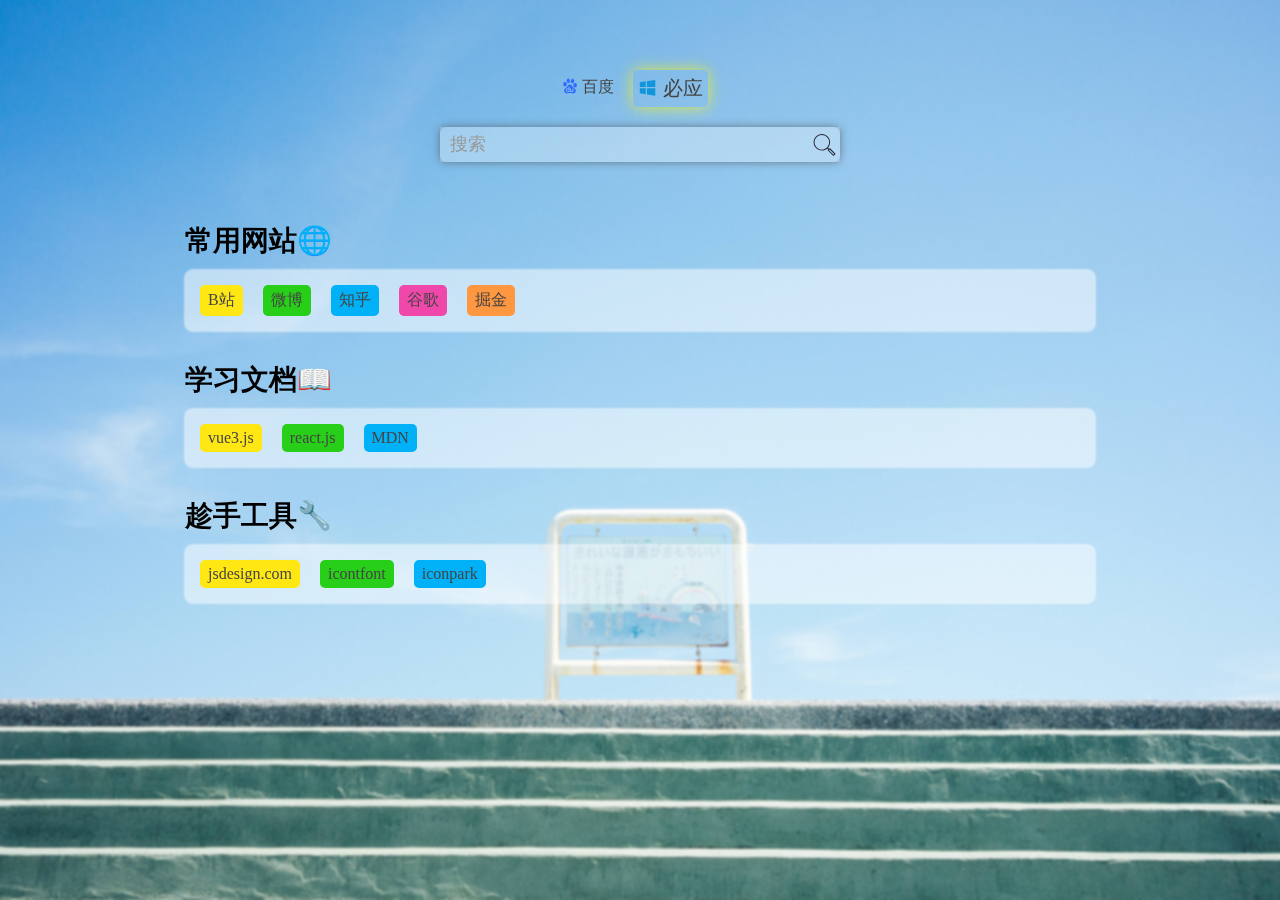
==== index.html @ 256f551b "css导航" ====
<!DOCTYPE html>
<html lang="zh">

<head>
    <meta charset="UTF-8">
    <meta http-equiv="X-UA-Compatible" content="IE=edge">
    <meta name="viewport" content="width=device-width, initial-scale=1.0">
    <title>导航页面</title>
    <link rel="stylesheet" href="css/style.css">
    <script src="./css/nav-demo-font/iconfont.js"></script>
</head>

<body>
    <div id="page">
        <header>
            <div class="search-type">
                <div class="search-tab">
                    <svg class="icon" aria-hidden="true">
                        <use xlink:href="#icon-baidu"></use>
                    </svg>
                    百度
                </div>
                <div class="search-tab active">
                    <svg class="icon" aria-hidden="true">
                        <use xlink:href="#icon-ms"></use>
                    </svg>
                    必应
                </div>
            </div>
            <div class="search-ipt">
                <input type="text" placeholder="搜索">
                <svg class="icon" aria-hidden="true">
                    <use xlink:href="#icon-search"></use>
                </svg>
            </div>
        </header>
        <main>
            <ul class="container">
                <li class="list">
                    <h2>常用网站🌐</h2>
                        <ul class="panel">
                            <li class="tag color-1">B站</li> 
                            <li class="tag color-2">微博</li>
                            <li class="tag color-3">知乎</li>
                            <li class="tag color-1">谷歌</li> 
                            <li class="tag color-2">掘金</li>
                        </ul>
                </li>
                <li class="list">
                    <h2>学习文档📖</h2>
                        <ul class="panel">
                            <li class="tag color-4">vue3.js</li> 
                            <li class="tag color-5">react.js</li>
                            <li class="tag color-1">MDN</li>
                        </ul>
                </li>
                <li class="list">
                    <h2>趁手工具🔧</h2>
                        <ul class="panel">
                            <li class="tag color-2">jsdesign.com</li> 
                            <li class="tag color-3">icontfont</li>
                            <li class="tag color-4">iconpark</li>
                        </ul>
                </li>
            </ul>
        </main>
    </div>
</body>

</html>
---- css/style.css ----
/* 清除默认样式 */
* {
    padding: 0;
    margin: 0;
    box-sizing: border-box;
}
ul,li {
    list-style: none;
}
body {
    font: 14px/1.5;
    color: #444;
    background: url(../assert/blue.jpg) center center no-repeat;
    min-height: 100vh;
    background-size: cover;
    backdrop-filter: blur(1px);
}
/* 引入svg的样式 */
.icon {
    width: 1em; height: 1em;
    vertical-align: -0.15em;
    fill: currentColor;
    overflow: hidden;
 }

 #page {
     max-width: 950px;
     margin: 0 auto;
     /* border: 1px solid #ccc; */
     padding: 20px;
 }

 header {
     margin-top: 50px;
     display: flex;
     flex-direction: column;
     align-items: center;
     /* border: rgb(26, 201, 119) 1px solid; */
 }
 .search-type {
     display: flex;
     /* 百度和必应-水平对齐 */
 }
 .search-tab {
     padding: 7px 4px;
     margin-right: 15px;
     border-radius: 5px;
     font-size: 16px;
 }
 .search-tab.active {
    box-shadow: 0 0 15px 0 rgba(255, 251, 3, 0.7);
    font-size: 20px;
    padding: 5px 5px;
    /* 突出变化 */
 }
 .search-ipt {
    position: relative;
    background-color: rgba(255, 255, 255, 0.3);
    margin-top: 20px;
    font-size: 25px;
    display: flex;
 }
 .search-ipt .icon {
    position: absolute;
    z-index: 1;
    /* width: 20px;
    height: 20px; */
    right: 3px;
    /* top: 8px; */
    top: 50%;
    transform: translateY(-50%);
    margin-left: 10px;
    overflow: hidden;
 }
 .search-ipt>input {
     width: 400px;
     line-height: 35px;
     border-radius: 5px;
     box-shadow: 0 0 8px 0 rgba(71, 69, 69, 0.6);
     border: none;
     outline: none;
     font-size: 18px;
     padding: 0 30px 0 10px;
     background-color: transparent;
     border-radius: 6px;
 }
 .search-ipt > input:focus {
    width: 550px;
    transition: all .3s;
}
 .search-ipt>input::placeholder {
     color: #999;
 }


 main {
     margin-top: 60px;
     /* display: flex; */

 }
 h2 {
     color: rgb(0, 0, 0);
     font-size: 28px;
     margin-top: 30px;
 }
main .panel {
     background: rgba(255, 255, 255, 0.5);
     box-shadow: 0 0 3px 0 white;
     /* backdrop-filter: blur(3px); */
     border-radius: 8px;
     display: flex;
     flex-wrap: wrap;
     padding: 5px 5px;
     margin-top: 10px;
 }
 .tag {
     padding: 5px 8px;
     margin: 10px 10px;
     border-radius: 5px;
 }
 .tag:nth-child(5n+1) {
     background-color: rgb(255, 231, 20);
 }
 .tag:nth-child(5n+2) {
    background-color: rgb(39, 207, 24);
}
.tag:nth-child(5n+3) {
    background-color: rgb(0, 177, 247);
}
.tag:nth-child(5n+4) {
    background-color: rgb(240, 72, 170);
}
.tag:nth-child(5n+5) {
    background-color: rgb(255, 150, 64);
}
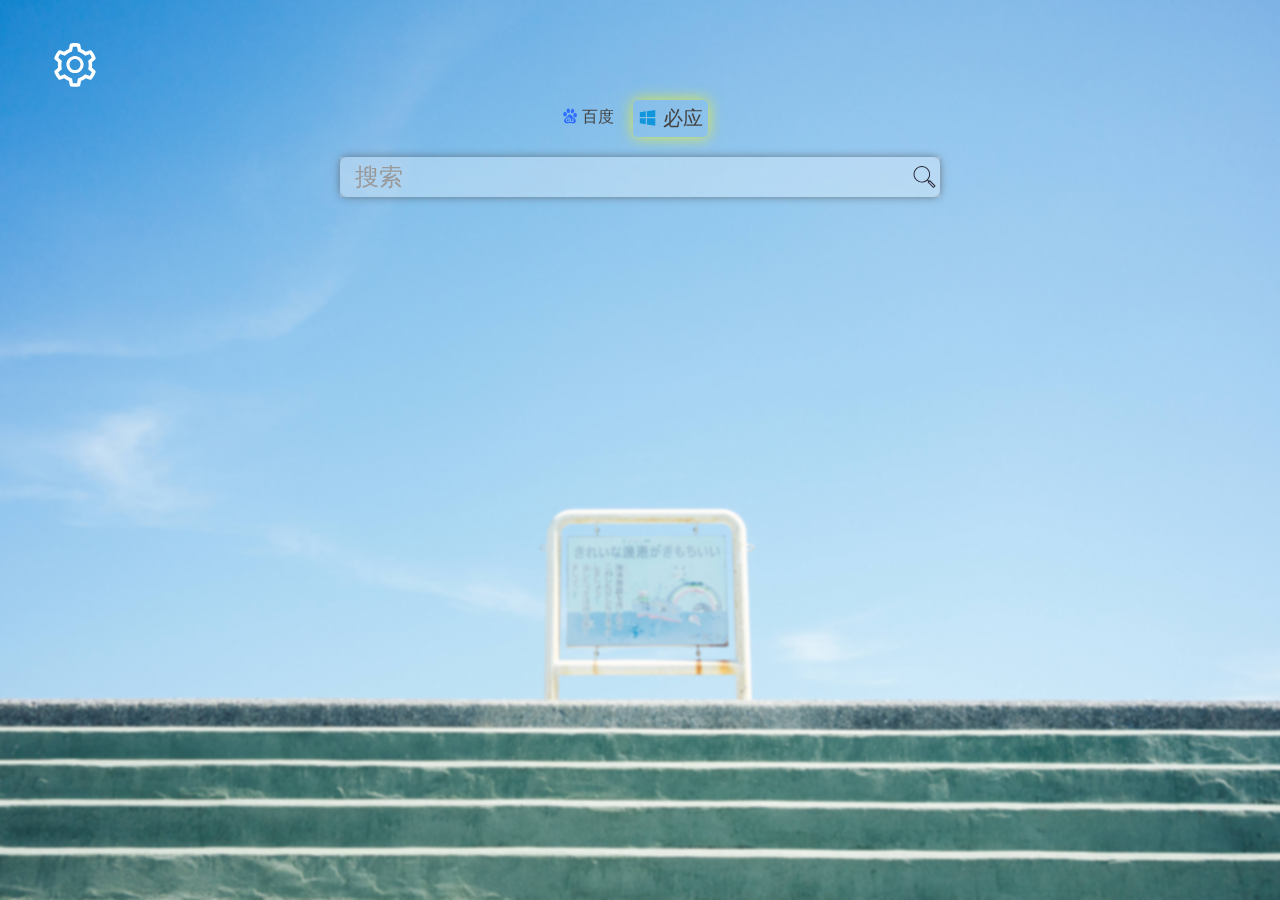
==== commit 82a62a3e: "JS动态页面" ====
--- a/index.html
+++ b/index.html
@@ -7,20 +7,20 @@
     <meta name="viewport" content="width=device-width, initial-scale=1.0">
     <title>导航页面</title>
     <link rel="stylesheet" href="css/style.css">
-    <script src="./css/nav-demo-font/iconfont.js"></script>
+    <script src="./css/iconfont/iconfont.js"></script>
 </head>
 
-<body>
+<body class="preview">
     <div id="page">
         <header>
             <div class="search-type">
-                <div class="search-tab">
+                <div data-type="baidu" class="search-tab">
                     <svg class="icon" aria-hidden="true">
                         <use xlink:href="#icon-baidu"></use>
                     </svg>
                     百度
                 </div>
-                <div class="search-tab active">
+                <div data-type="bing" class="search-tab active">
                     <svg class="icon" aria-hidden="true">
                         <use xlink:href="#icon-ms"></use>
                     </svg>
@@ -29,42 +29,84 @@
             </div>
             <div class="search-ipt">
                 <input type="text" placeholder="搜索">
-                <svg class="icon" aria-hidden="true">
+                <svg class="icon icon-search" aria-hidden="true">
                     <use xlink:href="#icon-search"></use>
                 </svg>
             </div>
         </header>
+        <div id="setting">
+            <svg class="icon icon-setting" aria-hidden="true">
+                <use xlink:href="#icon-setting"></use>
+            </svg>
+            <svg class="icon icon-back" aria-hidden="true">
+                <use xlink:href="#icon-fanhui"></use>
+            </svg>
+        </div>
+        <div class="plus">
+            <svg class="icon icon-plus" aria-hidden="true">
+                <use xlink:href="#icon-plus"></use>
+            </svg>
+        </div>
         <main>
-            <ul class="container">
-                <li class="list">
-                    <h2>常用网站🌐</h2>
-                        <ul class="panel">
-                            <li class="tag color-1">B站</li> 
-                            <li class="tag color-2">微博</li>
-                            <li class="tag color-3">知乎</li>
-                            <li class="tag color-1">谷歌</li> 
-                            <li class="tag color-2">掘金</li>
-                        </ul>
+            <ul class="list">
+                <li class="item">
+                    <h2>常用网站</h2>
+                    <!-- <svg class="icon-del" aria-hidden="true">
+                        <use xlink:href="#icon-del"></use>
+                    </svg> -->
+                    <ul class="panel">
+                        <li class="tag">B站</li>
+                        <li class="tag">知乎</li>
+                    </ul>
                 </li>
-                <li class="list">
-                    <h2>学习文档📖</h2>
-                        <ul class="panel">
-                            <li class="tag color-4">vue3.js</li> 
-                            <li class="tag color-5">react.js</li>
-                            <li class="tag color-1">MDN</li>
-                        </ul>
-                </li>
-                <li class="list">
-                    <h2>趁手工具🔧</h2>
-                        <ul class="panel">
-                            <li class="tag color-2">jsdesign.com</li> 
-                            <li class="tag color-3">icontfont</li>
-                            <li class="tag color-4">iconpark</li>
-                        </ul>
+                <li class="item">
+                    <h2>学习文档</h2>
+                    <!-- <svg class="icon del" aria-hidden="true">
+                        <use xlink:href="#icon-del"></use>
+                    </svg> -->
+                    <ul class="panel">
+                        <li class="tag">vue3.js</li>
+                        <li class="tag">react.js</li>
+                        <li class="tag">MDN</li>
+                    </ul>
                 </li>
             </ul>
         </main>
+        <div class="model model1">
+            <h3>输入分类</h3>
+            <div class="field">
+                <input class="modelipt1" type="text" placeholder="输入分类名称" value="">
+            </div>
+            <div class="lyt">
+                <div class="btn confirm">确定</div>
+                <div class="btn cancel">取消</div>
+            </div>
+        </div>
+        <div class="model model2">
+            <h3>输入分类</h3>
+            <div class="field">
+                <input class="modelipt2" type="text" placeholder="输入分类名称" value="">
+            </div>
+            <div class="lyt">
+                <div class="btn confirm">确定</div>
+                <div class="btn cancel">取消</div>
+            </div>
+        </div>
+        <div class="model model3">
+            <h3>添加网站</h3>
+            <div class="field">
+                <input class="site-name" type="text" placeholder="网站名称">
+            </div>
+            <div class="field">
+                <input class="site-url" type="text" placeholder="网站地址">
+            </div>
+            <div class="lyt">
+                <div class="btn confirm">确定</div>
+                <div class="btn cancel">取消</div>
+            </div>
+        </div>
     </div>
+    <script src="js/main.js"></script>
 </body>
 
 </html>--- a/css/style.css
+++ b/css/style.css
@@ -12,55 +12,62 @@
     color: #444;
     background: url(../assert/blue.jpg) center center no-repeat;
     min-height: 100vh;
+    min-width: 100vh;
     background-size: cover;
     backdrop-filter: blur(1px);
-}
+    min-width: 350px
+}
+
 /* 引入svg的样式 */
 .icon {
-    width: 1em; height: 1em;
+    width: 1em;
+    height: 1em;
     vertical-align: -0.15em;
     fill: currentColor;
     overflow: hidden;
- }
-
- #page {
-     max-width: 950px;
-     margin: 0 auto;
-     /* border: 1px solid #ccc; */
-     padding: 20px;
- }
-
- header {
-     margin-top: 50px;
-     display: flex;
-     flex-direction: column;
-     align-items: center;
-     /* border: rgb(26, 201, 119) 1px solid; */
- }
- .search-type {
-     display: flex;
-     /* 百度和必应-水平对齐 */
- }
- .search-tab {
-     padding: 7px 4px;
-     margin-right: 15px;
-     border-radius: 5px;
-     font-size: 16px;
- }
- .search-tab.active {
+    cursor: pointer;
+}
+
+#page {
+    max-width: 1400px;
+    min-width: 350px;
+    margin: 0 auto;
+    /* border: 1px solid #ccc; */
+    padding: 50px;
+}
+
+
+header {
+    margin-top: 50px;
+    display: flex;
+    flex-direction: column;
+    align-items: center;
+    /* border: rgb(26, 201, 119) 1px solid; */
+}
+.search-type {
+    display: flex;
+    /* 百度和必应-水平对齐 */
+}
+.search-tab {
+    padding: 7px 4px;
+    margin-right: 15px;
+    border-radius: 5px;
+    font-size: 16px;
+}
+.search-tab.active {
     box-shadow: 0 0 15px 0 rgba(255, 251, 3, 0.7);
     font-size: 20px;
     padding: 5px 5px;
     /* 突出变化 */
- }
- .search-ipt {
+}
+.search-ipt {
     position: relative;
     background-color: rgba(255, 255, 255, 0.3);
     margin-top: 20px;
     font-size: 25px;
     display: flex;
- }
- .search-ipt .icon {
+}
+.search-ipt .icon-search {
     position: absolute;
     z-index: 1;
     /* width: 20px;
@@ -71,65 +78,224 @@
     transform: translateY(-50%);
     margin-left: 10px;
     overflow: hidden;
- }
- .search-ipt>input {
-     width: 400px;
-     line-height: 35px;
-     border-radius: 5px;
-     box-shadow: 0 0 8px 0 rgba(71, 69, 69, 0.6);
-     border: none;
-     outline: none;
-     font-size: 18px;
-     padding: 0 30px 0 10px;
-     background-color: transparent;
-     border-radius: 6px;
- }
- .search-ipt > input:focus {
+}
+.search-ipt>input {
+    width: 400px;
+    line-height: 35px;
+    border-radius: 5px;
+    box-shadow: 0 0 8px 0 rgba(71, 69, 69, 0.6);
+    border: none;
+    outline: none;
+    font-size: 18px;
+    padding: 0 30px 0 10px;
+    background-color: transparent;
+    border-radius: 6px;
+}
+/* .search-ipt > input:focus {
     width: 550px;
     transition: all .3s;
-}
- .search-ipt>input::placeholder {
-     color: #999;
- }
-
-
- main {
-     margin-top: 60px;
-     /* display: flex; */
-
- }
- h2 {
-     color: rgb(0, 0, 0);
-     font-size: 28px;
-     margin-top: 30px;
- }
+} */
+.search-ipt>input::placeholder {
+    color: #999;
+}
+
+
+
+body.preview .icon-setting {
+    display: block;
+}
+body.preview .icon-back {
+    display: none;
+}
+body.setting .icon-setting {
+    display: none;
+}
+body.setting .icon-back {
+    display: block;
+}
+/* 设置和预览两种状态切换 */
+#setting {
+    position: fixed;
+    top: 20px;
+    left: 30px;
+}
+#setting .icon {
+    margin-left: 10px;
+    width: 30px;
+    height: 30px;
+    color: #fff;
+}
+
+.plus {
+    margin-top: 40px;
+    align-items: center;
+    justify-content: center;
+}
+.icon-plus {
+    width: 60px;
+    height: 60px;
+}
+body.setting .plus {
+    display: flex;
+}
+body.preview .plus {
+    display: none;
+}
+
+
+
+.model {
+    position: fixed;
+    /* 固定 */
+    left: 50%;
+    top: 50%;
+    transform: translate(-50%, -100vh);
+    /* 居中 ,因为后面设置-y会覆盖，所以挪到展示时的样式*/
+    padding: 15px;
+    width:200px;
+    background-color: #fff;
+    border-radius: 15px;
+    box-shadow: 0 0 8px 0 rgba(3, 3, 3, 0.4);
+    text-align: center;
+    opacity: 0;
+    /* 透明度 */
+    /* transform: translateY(-200px); */
+    transition: all 0.3s;
+    /* display: none; */
+}
+.model.show {
+    opacity: 1;
+    transform: translate(-50%, -50%);
+}
+.model input {
+    margin-top: 15px;
+    width: 160px;
+    height: 30px;
+    font-size: 18px;
+}
+.model .lyt {
+    margin-top: 10px;
+    display: flex;
+    justify-content: space-evenly;
+}
+.model .btn {
+    background: #bababa;
+    width: 40px;
+    cursor: pointer;
+    border-radius: 5px;
+}
+.model .btn.confirm {
+    background: rgb(60, 238, 44);
+}
+
+main {
+    margin-top: 50px;
+    /* display: flex; */
+}
+h2 {
+    color: rgb(0, 0, 0);
+    font-size: 26px;
+    margin-top: 30px;
+}
+main .icon.icon-del,
+main .icon.icon-edit,
+.panel .icon.icon-add,
+.panel .icon.icon-rm{
+    display: none;
+}
+body.setting main .icon-del,
+body.setting main .icon-edit{
+    display: inline;
+    margin-left: 10px;
+}
+body.setting .panel .icon-add {
+    display: block;
+    width: 35px;
+    height: 30px;
+    margin: 10px 5px;
+    /* z-index: 1; */
+    padding: 2px;
+    background: yellowgreen;
+    border-radius: 5px;
+}
+body.setting .panel .icon-rm{
+    display: inline;
+    position: absolute;
+    top: -15px;
+    right: -15px;
+    width: 30px;
+    height: 30px;
+}
 main .panel {
-     background: rgba(255, 255, 255, 0.5);
-     box-shadow: 0 0 3px 0 white;
-     /* backdrop-filter: blur(3px); */
-     border-radius: 8px;
-     display: flex;
-     flex-wrap: wrap;
-     padding: 5px 5px;
-     margin-top: 10px;
- }
- .tag {
-     padding: 5px 8px;
-     margin: 10px 10px;
-     border-radius: 5px;
- }
- .tag:nth-child(5n+1) {
-     background-color: rgb(255, 231, 20);
- }
- .tag:nth-child(5n+2) {
-    background-color: rgb(39, 207, 24);
-}
-.tag:nth-child(5n+3) {
-    background-color: rgb(0, 177, 247);
-}
-.tag:nth-child(5n+4) {
-    background-color: rgb(240, 72, 170);
-}
-.tag:nth-child(5n+5) {
-    background-color: rgb(255, 150, 64);
+    background: rgba(255, 255, 255, 0.5);
+    box-shadow: 0 0 3px 0 white;
+    /* backdrop-filter: blur(3px); */
+    border-radius: 8px;
+    display: flex;
+    flex-wrap: wrap;
+    padding: 5px 5px;
+    margin-top: 10px;
+    min-height: 60px;
+}
+.tag {
+    position: relative;
+    padding: 5px 8px;
+    margin: 10px 10px;
+    border-radius: 5px;
+    /* text-decoration: none; */
+    min-height: 30px;
+}
+
+
+/* 顺序排列的6种颜色 */
+.tag:nth-child(6n+1) {
+    background-color: rgb(253, 195, 35);
+}
+.tag:nth-child(6n+2) {
+    background-color: rgb(59, 221, 30);
+}
+.tag:nth-child(6n+3) {
+    background-color: rgb(38, 185, 243);
+}
+.tag:nth-child(6n+4) {
+    background-color: rgb(247, 72, 174);
+}
+.tag:nth-child(6n+5) {
+    background-color: rgb(252, 247, 0);
+}
+.tag:nth-child(6n+6) {
+    background-color: rgb(123, 173, 240);
+}
+
+@media screen and (min-width:960px) {
+    .search-ipt>input {
+        width: 600px;
+        line-height: 40px;
+        border-radius: 7px;
+        box-shadow: 0 0 8px 0 rgba(71, 69, 69, 0.6);
+        border: none;
+        outline: none;
+        font-size: 24px;
+        padding: 0 35px 0 15px;
+        background-color: transparent;
+    } 
+    #setting .icon {
+        margin: 20px;
+        width: 50px;
+        height: 50px;
+        color: #fff;
+    }
+}
+@media screen and (max-width:480px) {
+    .search-ipt>input {
+        width: 300px;
+        /* line-height: 30px; */
+        border-radius: 5px;
+        box-shadow: 0 0 8px 0 rgba(71, 69, 69, 0.6);
+        border: none;
+        outline: none;
+        font-size: 16px;
+        padding: 0 30px 0 10px;
+        background-color: transparent;
+    } 
 }